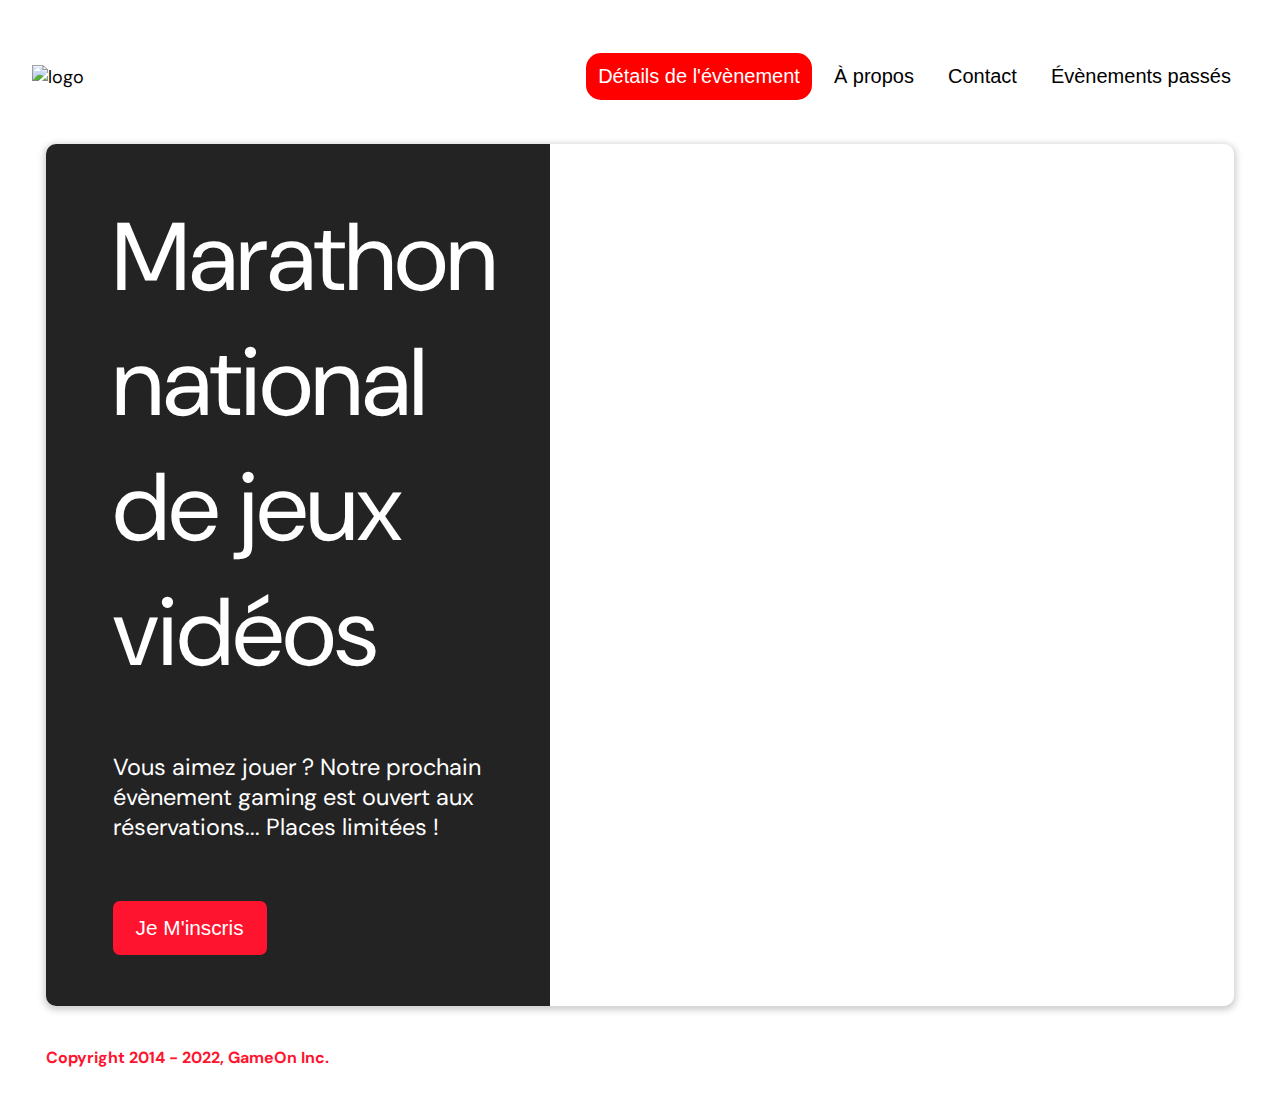
==== starterOnly/index.html @ b28486d5 "start fixing css" ====
<!DOCTYPE html>
<html lang="en">
  <head>
    <meta charset="utf-8" />
    <title>Reservation</title>
    <meta name="viewport" content="width=device-width,initial-scale=1" />
    <link rel="stylesheet" href="modal.css" />
    <link rel="stylesheet" href="https://cdnjs.cloudflare.com/ajax/libs/font-awesome/4.7.0/css/font-awesome.min.css">
    <link
      href="https://fonts.googleapis.com/css?family=DM+Sans"
      rel="stylesheet"
    />
  </head>
  <body>
    <div class="topnav" id="myTopnav">
      <div class="header-logo">
      <img alt="logo" src="Logo.png" width="auto" height="auto" />
    </div>
    <div class="main-navbar">
      
  
      <a href="#"class="active"><span>Détails de l'évènement</span></a>
      <a href="#"><span>À propos</span></a>
      <a href="#"><span>Contact</span></a>
      <a href="#"><span>Évènements passés</span></a>
      <a href="javascript:void(0);" class="icon" onclick="editNav()">
        <i class="fa fa-bars"></i>
      </a>
    </div>
    </div>
  </div>
    <main>
      <div class="hero-section">
        <div class="hero-content">
          <h1 class="hero-headline">
            Marathon national
            de jeux vidéos
          </h1>
          <p class="hero-text">
            Vous aimez jouer ? Notre prochain évènement gaming est ouvert
            aux réservations... Places limitées !
          </p>
          <button class="btn-signup modal-btn">
            je m'inscris
          </button>
        </div>
        <div class="hero-img">
          <img src="./bg_img.jpg" alt="img" />
        </div>
        <button class="btn-signup modal-btn">
          je m'inscris
        </button>
      </div>

      <div class="bground">
        <div class="content">
          <span id="closeModal" class="close"></span>
          <div class="modal-body">
            <form
              name="reserve"
              action="index.html"
              method="get"
              onsubmit="return validate();"
            >
              <div
                class="formData" >
                <label for="first">Prénom</label><br>
                <input
                  class="text-control"
                  type="text"
                  id="first"
                  name="first"
                  minlength="2"
                 
                  required
                />
              
                
              </div>
              <div
                class="formData">
                <label for="last">Nom</label><br>
                <input
                  class="text-control"
                  type="text"
                  id="last"
                  name="last"
                  required
                />
            
              </div>
              <div
                class="formData">
                <label for="email">E-mail</label><br>
                <input
                  class="text-control"
                  type="email"
                  id="email"
                  name="email"
                  required
                />
            
              </div>
              <div
                class="formData">
                <label for="birthdate">Date de naissance</label><br>
                <input
                  class="text-control"
                  type="date"
                  id="birthdate"
                  name="birthdate"
                />
              </div>
              <div
                class="formData">
                <label for="quantity">À combien de tournois GameOn avez-vous déjà participé ?</label><br>
                <input type="number" class="text-control" id="quantity" name="quantity" min="0" max="99">
              </div>
              <p class="text-label">A quel tournoi souhaitez-vous participer cette année ?</p>
              <div
                class="formData">
                <input
                  class="checkbox-input"
                  type="radio"
                  id="location1"
                  name="location"
                  value="New York"
                />
                <label class="checkbox-label" for="location1">
                  <span class="checkbox-icon"></span>
                  New York</label
                >
                <input
                  class="checkbox-input"
                  type="radio"
                  id="location2"
                  name="location"
                  value="San Francisco"
                />
                <label class="checkbox-label" for="location2">
                  <span class="checkbox-icon"></span>
                  San Francisco</label
                >
                <input
                  class="checkbox-input"
                  type="radio"
                  id="location3"
                  name="location"
                  value="Seattle"
                />
                <label class="checkbox-label" for="location3">
                  <span class="checkbox-icon"></span>
                  Seattle</label
                >
                <input
                  class="checkbox-input"
                  type="radio"
                  id="location4"
                  name="location"
                  value="Chicago"
                />
                <label class="checkbox-label" for="location4">
                  <span class="checkbox-icon"></span>
                  Chicago</label
                >
                <input
                  class="checkbox-input"
                  type="radio"
                  id="location5"
                  name="location"
                  value="Boston"
                />
                <label class="checkbox-label" for="location5">
                  <span class="checkbox-icon"></span>
                  Boston</label
                >
                <input
                  class="checkbox-input"
                  type="radio"
                  id="location6"
                  name="location"
                  value="Portland"
                />
                <label class="checkbox-label" for="location6">
                  <span class="checkbox-icon"></span>
                  Portland</label
                >
              </div>

              <div
                class="formData">
                <input
                  class="checkbox-input"
                  type="checkbox"
                  id="checkbox1"
                  name="cu"
                  checked
                  required
                />
                <label class="checkbox2-label" for="checkbox1" required>
                  <span class="checkbox-icon"></span>
                  J'ai lu et accepté les conditions d'utilisation.
                </label>
                <br>
                <input class="checkbox-input" type="checkbox" id="checkbox2" />
                
                <label class="checkbox2-label" for="checkbox2">
                  <span class="checkbox-icon"></span>
                  Je Je souhaite être prévenu des prochains évènements.
                </label>

                <br>
              </div>
              <input
                class="btn-submit"
                type="submit"
                class="button"
                value="C'est parti"
              />
            </form>
          </div>
        </div>
      </div>
    </main>
    <footer>
      <p class="copyrights">
        Copyright 2014 - 2022, GameOn Inc.
      </p>
    </footer>
    <script src="modal.js"></script>
  </body>
</html>
---- starterOnly/modal.css ----
:root {
  --font-default: "DM Sans", Arial, Helvetica, sans-serif;
  --font-slab: var(--font-default);
  --modal-duration: 0.8s;
}
* {
  box-sizing: border-box;
  margin: 0;
  padding: 0;
}
/* Landing Page */

body {
  margin: 0;
  display: flex;
  flex-direction: column;
  background-image: url("background.png");
  font-family: var(--font-default);
  font-size: 18px;
  max-width: 1300px;
  margin: 0 auto;
}

p {
  margin-bottom: 0;
  padding: 0.5vw;
}

img {
  padding-right: 1rem;
}

.topnav {
  overflow: hidden;
  margin: 2rem;
  margin-top: 3rem;
  display: flex;
  justify-content: space-between;
  align-items: center;
}
.header-logo {
    float: left;
}
.main-navbar {
    float: right;
}
.topnav a {
  float: left;
  display: block;
  color: #000000;
  text-align: center;
  padding: 12px 12px;
  margin: 5px;
  text-decoration: none;
  font-size: 20px;
  font-family: Roboto, sans-serif;
}

.topnav a:hover {
  background-color: #ff0000;
  color: #ffffff;
  border-radius: 15px;
}

.topnav a.active {
  background-color: #ff0000;
  color: #ffffff;
  border-radius: 15px;
}

.topnav .icon {
  display: none;
}

@media screen and (max-width: 768px) {
  .topnav a {display: none;}
  .topnav a.icon {
    float: right;
    display: block;
    color:#ff0000;
    font-size: 30px;
  }
}

@media screen and (max-width: 768px) {
  .topnav.responsive {position: relative;}
  .topnav.responsive .icon {
    position: absolute;
    right: 0;
    top: 0;
  }
  .topnav.responsive a {
    float: none;
    display: block;
    text-align: left;
  }
}



 @media screen and (max-width: 540px) {
  .topnav a {display: none;}
  .topnav a.icon {
    float: right;
    display: block;
    /* margin-top: -15px; */
  }
} 

main {
  font-size: 130%;
  font-weight: bolder;
  color: black;
  padding-top: 0.5vw;
  padding-left: 2vw;
  padding-right: 2vw;
  margin: 1px 20px 15px;
  border-radius: 2rem;
  text-align: justify;


}

.modal-btn {
  font-size: 145%;
  background: #fe142f;
  display: flex;
  margin: auto;
  padding: 2em;
  color: #fff;
  padding: 0.75rem 2.5rem;
  border-radius: 1rem;
  cursor: pointer;
}

.modal-btn:hover {
  background: #3876ac;
}

.footer {
  margin: 20px;
  padding: 10px;
  font-family: var(--font-slab);
}

/* Modal form */

.button {
  background: #fe142f;
  margin-top: 0.5em;
  padding: 1em;
  color: #fff;
  border-radius: 15px;
  cursor: pointer;
  font-size: 16px;
}

.button:hover {
  background: #3876ac;
}

.smFont {
  font-size: 16px;
}

.bground {
  display: none;
  position: fixed;
  z-index: 1;
  left: 0;
  top: 0;
  height: 100%;
  width: 100%;
  overflow: auto;
  background-color: rgba(26, 39, 156, 0.4);
}

.content {
  margin: 5% auto;
  width: 100%;
  max-width: 500px;
  animation-name: modalopen;
  animation-duration: var(--modal-duration);
  background: #232323;
  border-radius: 10px;
  overflow: hidden;
  position: relative;
  color: #fff;
  padding-top: 10px;
}

.modal-body {
  padding: 15px 8%;
  margin: 15px auto;
}

label {
  font-family: var(--font-default);
  font-size: 17px;
  font-weight: normal;
  display: inline-block;
  margin-bottom: 11px;
}
input {
  padding: 8px;
  border: 0.8px solid #ccc;
  outline: none;
}
.text-control {
  margin: 0;
  padding: 8px;
  width: 100%;
  border-radius: 8px;
  font-size: 20px;
  height: 48px;
}
.formData[data-error]::after {
  content: attr(data-error);
  font-size: 0.4em;
  color: #e54858;
  display: block;
  margin-top: 7px;
  margin-bottom: 7px;
  text-align: right;
  line-height: 0.3;
  opacity: 0;
  transition: 0.3s;
}
.formData[data-error-visible="true"]::after {
  opacity: 1;
}
.formData[data-error-visible="true"] .text-control {
  border: 2px solid #e54858;
}

input[data-error]::after {
    content: attr(data-error);
    font-size: 0.4em;
    color: red;
}
.checkbox-label,
.checkbox2-label {
  position: relative;
  margin-left: 36px;
  font-size: 12px;
  font-weight: normal;
}
.checkbox-label .checkbox-icon,
.checkbox2-label .checkbox-icon {
  display: block;
  width: 20px;
  height: 20px;
  border: 2px solid #279e7a;
  border-radius: 50%;
  text-indent: 29px;
  white-space: nowrap;
  position: absolute;
  left: -30px;
  top: -1px;
  transition: 0.3s;
}
.checkbox-label .checkbox-icon::after,
.checkbox2-label .checkbox-icon::after {
  content: "";
  width: 13px;
  height: 13px;
  background-color: #279e7a;
  border-radius: 50%;
  text-indent: 29px;
  white-space: nowrap;
  position: absolute;
  left: 50%;
  top: 50%;
  transform: translate(-50%, -50%);
  transition: 0.3s;
  opacity: 0;
}
.checkbox-input {
  display: none;
}
.checkbox-input:checked + .checkbox-label .checkbox-icon::after,
.checkbox-input:checked + .checkbox2-label .checkbox-icon::after {
  opacity: 1;
}
.checkbox-input:checked + .checkbox2-label .checkbox-icon {
  background: #279e7a;
}
.checkbox2-label .checkbox-icon {
  border-radius: 4px;
  border: 0;
  background: #c4c4c4;
}
.checkbox2-label .checkbox-icon::after {
  width: 7px;
  height: 4px;
  border-radius: 2px;
  background: transparent;
  border: 2px solid transparent;
  border-bottom-color: #fff;
  border-left-color: #fff;
  transform: rotate(-55deg);
  left: 21%;
  top: 19%;
}
.close {
  position: absolute;
  right: 15px;
  top: 15px;
  width: 32px;
  height: 32px;
  opacity: 1;
  cursor: pointer;
  transform: scale(0.7);
}
.close:before,
.close:after {
  position: absolute;
  left: 15px;
  content: " ";
  height: 33px;
  width: 3px;
  background-color: #fff;
}
.close:before {
  transform: rotate(45deg);
}
.close:after {
  transform: rotate(-45deg);
}
.btn-submit,
.btn-signup {
  background: #fe142f;
  display: block;
  margin: 0 auto;
  border-radius: 7px;
  font-size: 1rem;
  padding: 12px 82px;
  color: #fff;
  cursor: pointer;
  border: 0;
}
/* custom select styles */
.custom-select {
  position: relative;
  font-family: Arial;
  font-size: 1.1rem;
  font-weight: normal;
}

.custom-select select {
  display: none;
}
.select-selected {
  background-color: #fff;
}

/* Style the arrow inside the select element: */
.select-selected:after {
  position: absolute;
  content: "";
  top: 10px;
  right: 13px;
  width: 11px;
  height: 11px;
  border: 3px solid transparent;
  border-bottom-color: #f00;
  border-left-color: #f00;
  transform: rotate(-48deg);
  border-radius: 5px 0 5px 0;
}

/* Point the arrow upwards when the select box is open (active): */
.select-selected.select-arrow-active:after {
  transform: rotate(135deg);
  top: 13px;
}

.select-items div,
.select-selected {
  color: #000;
  padding: 11px 16px;
  border: 1px solid transparent;
  border-color: transparent transparent rgba(0, 0, 0, 0.1) transparent;
  cursor: pointer;
  border-radius: 8px;
  height: 48px;
}

/* Style items (options): */
.select-items {
  position: absolute;
  background-color: #fff;
  top: 89%;
  left: 0;
  right: 0;
  z-index: 99;
}

/* Hide the items when the select box is closed: */
.select-hide {
  display: none;
}

.select-items div:hover,
.same-as-selected {
  background-color: rgba(0, 0, 0, 0.1);
}
/* custom select end */
.text-label {
  font-weight: normal;
  font-size: 16px;
}
.hero-section {
  min-height: 93vh;
  border-radius: 10px;
  display: grid;
  grid-template-columns: repeat(12, 1fr);
  overflow: hidden;
  box-shadow: 0 2px 7px 2px rgba(0, 0, 0, 0.2);
  margin-bottom: 10px;
}
.hero-content {
  padding: 51px 67px;
  grid-column: span 4;
  background: #232323;
  color: #fff;
  position: relative;
  text-align: left;
  min-width: 424px;
}
.hero-content::after {
  content: "";
  width: 100%;
  height: 100%;
  background: #232323;
  position: absolute;
  right: -80px;
  top: 0;
}
.hero-content > * {
  position: relative;
  z-index: 1;
}
.hero-headline {
  font-size: 6rem;
  font-weight: normal;
  width: 100%;
}
.hero-text {
  width: 146%;
  font-weight: normal;
  margin-top: 57px;
  padding: 0;
}
.btn-signup {
  outline: none;
  text-transform: capitalize;
  font-size: 1.3rem;
  padding: 15px 23px;
  margin: 0;
  margin-top: 59px;
}
.hero-img {
  grid-column: span 8;
}
.hero-img img {
  width: 100%;
  height: 100%;
  display: block;
  padding: 0;
  object-fit: cover;
}
.copyrights {
  color: #fe142f;
  padding: 0;
  font-size: 1rem;
  margin: 16px 0 30px;
  font-weight: bolder;
}
.hero-section > .btn-signup {
  display: none;
}
footer {
  padding-left: 2vw;
  padding-right: 2vw;
  margin: 0 20px;
}
@media screen and (max-width: 800px) {
  .hero-section {
    display: block;
    box-shadow: unset;
  }
  .hero-content {
    background: #fff;
    color: #000;
    padding: 20px;
  }
  .hero-content::after {
    content: unset;
  }
  .hero-content .btn-signup {
    display: none;
  }
  .hero-headline {
    font-size: 3rem;
    white-space: normal;
  }
  .hero-text {
    width: unset;
    font-size: 1.5rem;
  }
  .hero-img img {
    border-radius: 10px;
    margin-top: 40px;
  }
  .hero-section > .btn-signup {
    display: block;
    margin: 32px auto 10px;
    padding: 12px 35px;
  }
  .copyrights {
    text-align: center;
  }
}

@keyframes modalopen {
  from {
    opacity: 0;
    transform: translateY(-150px);
  }
  to {
    opacity: 1;
  }
}
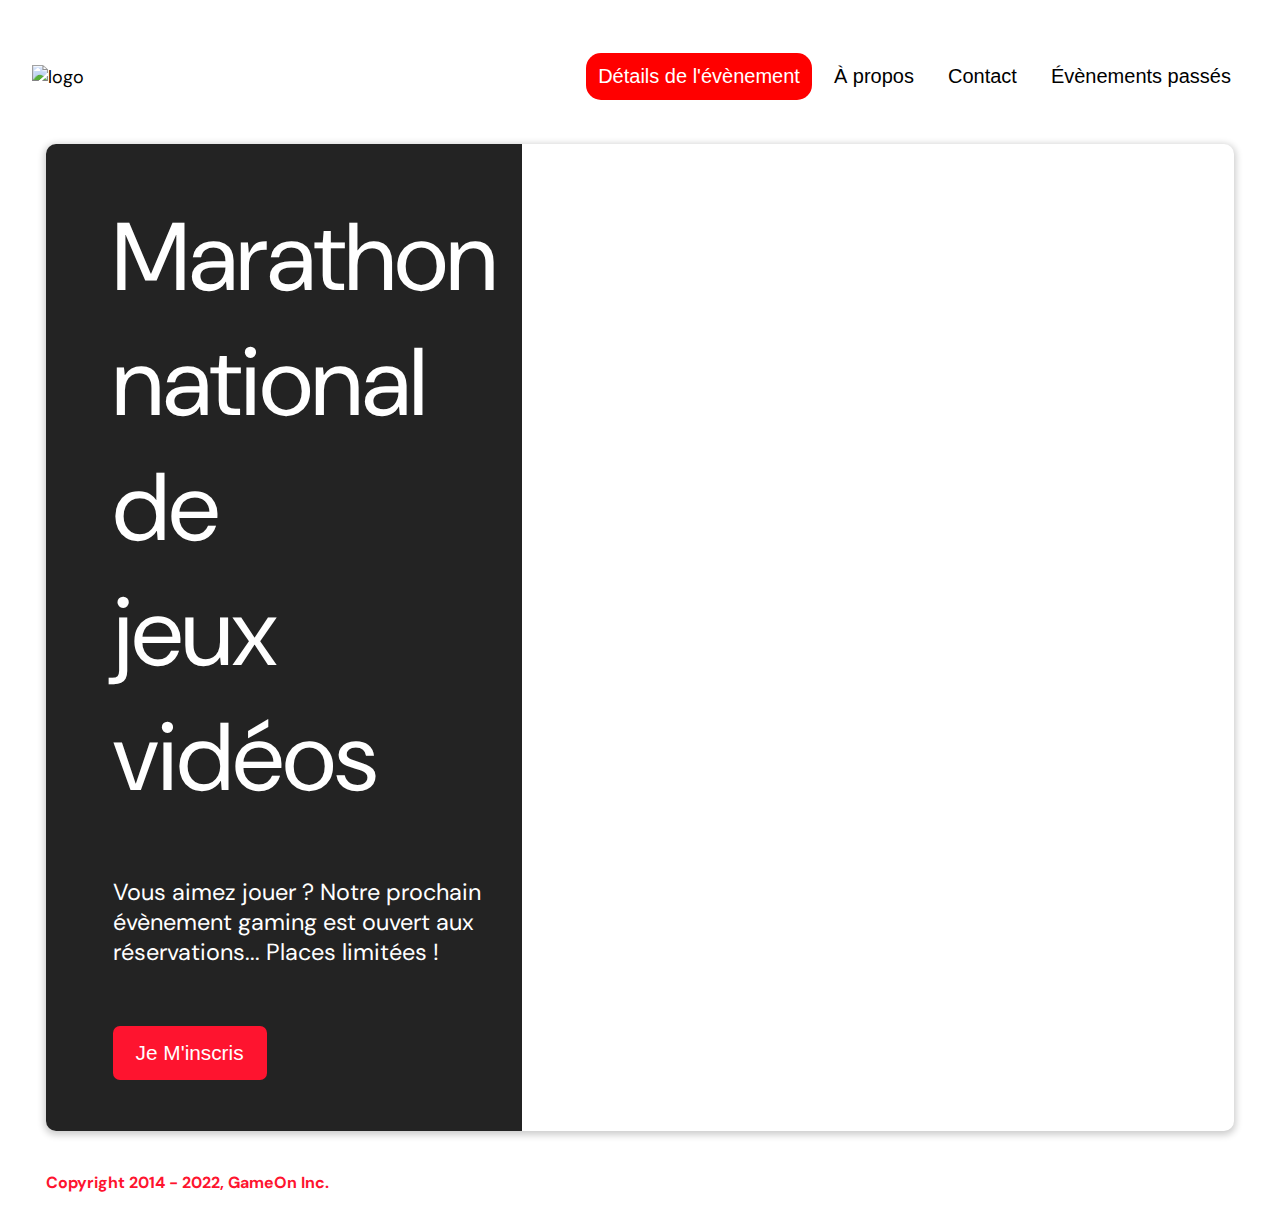
==== commit 672c6d2a: "add confirmation modal and error messages" ====
--- a/starterOnly/index.html
+++ b/starterOnly/index.html
@@ -18,14 +18,14 @@
     </div>
     <div class="main-navbar">
       
-  
+      <a href="javascript:void(0);" class="icon" onclick="editNav()">
+        <i class="fa fa-bars"></i>
+      </a>
       <a href="#"class="active"><span>Détails de l'évènement</span></a>
       <a href="#"><span>À propos</span></a>
       <a href="#"><span>Contact</span></a>
       <a href="#"><span>Évènements passés</span></a>
-      <a href="javascript:void(0);" class="icon" onclick="editNav()">
-        <i class="fa fa-bars"></i>
-      </a>
+      
     </div>
     </div>
   </div>
@@ -58,19 +58,19 @@
           <div class="modal-body">
             <form
               name="reserve"
-              action="index.html"
-              method="get"
-              onsubmit="return validate();"
+              action="#"
+              id="form"
             >
               <div
-                class="formData" >
+                class="formData" id="divFirst" data-error-visible="false" data-error="Veuillez entrer 2 caractères ou plus pour le champ du prénom."  >
                 <label for="first">Prénom</label><br>
                 <input
-                  class="text-control"
+                  class="text-control "
                   type="text"
                   id="first"
                   name="first"
                   minlength="2"
+                  
                  
                   required
                 />
@@ -78,7 +78,7 @@
                 
               </div>
               <div
-                class="formData">
+                class="formData" id="divLast" data-error-visible="false" data-error="Veuillez entrer 2 caractères ou plus pour le champ du prénom.">
                 <label for="last">Nom</label><br>
                 <input
                   class="text-control"
@@ -90,7 +90,7 @@
             
               </div>
               <div
-                class="formData">
+                class="formData" id="divMail" data-error-visible="false" data-error="Veuillez entrer un e-mail valide.">
                 <label for="email">E-mail</label><br>
                 <input
                   class="text-control"
@@ -102,7 +102,7 @@
             
               </div>
               <div
-                class="formData">
+                class="formData" id="divBirth" data-error-visible="false" data-error="Vous devez entrer votre date de naissance.">
                 <label for="birthdate">Date de naissance</label><br>
                 <input
                   class="text-control"
@@ -112,13 +112,13 @@
                 />
               </div>
               <div
-                class="formData">
+                class="formData" id="divQuantity" data-error-visible="false" data-error="Merci de compléter ce champ.">
                 <label for="quantity">À combien de tournois GameOn avez-vous déjà participé ?</label><br>
                 <input type="number" class="text-control" id="quantity" name="quantity" min="0" max="99">
               </div>
               <p class="text-label">A quel tournoi souhaitez-vous participer cette année ?</p>
               <div
-                class="formData">
+                class="formData" id="divLocation" data-error-visible="false" data-error="Vous devez sélectionner une ville.">
                 <input
                   class="checkbox-input"
                   type="radio"
@@ -188,7 +188,7 @@
               </div>
 
               <div
-                class="formData">
+                class="formData" id="divCu" data-error-visible="false" data-error="Vous devez accepter les conditions d'utilisations.">
                 <input
                   class="checkbox-input"
                   type="checkbox"
@@ -211,13 +211,18 @@
 
                 <br>
               </div>
-              <input
+              <button
                 class="btn-submit"
                 type="submit"
                 class="button"
-                value="C'est parti"
-              />
+                
+              >C'est parti </button>
             </form>
+            <div id="confirmation" style="display:none">
+              <h3>Merci pour votre inscription</h3>
+              <button class="btn-submit" onclick="closeModal(); refreshModals()">Fermer</button>
+            </div>
+
           </div>
         </div>
       </div>
--- a/starterOnly/modal.css
+++ b/starterOnly/modal.css
@@ -41,6 +41,8 @@
 .header-logo {
     float: left;
 }
+
+
 .main-navbar {
     float: right;
 }
@@ -80,19 +82,37 @@
     color:#ff0000;
     font-size: 30px;
   }
+
+ 
+  .header-logo img {
+    margin-top: 5px;
+    padding-top: 12px;
+  }
+  .topnav {
+    align-items: flex-start;
+    margin-top: 5px;
+    position: sticky;
+  }
+ 
+
+  .main-navbar {
+    float: right;
+    display: flex;
+    flex-direction: column;
+    align-items: flex-end;
+}
+
+  .topnav a.icon:hover {
+    color:white;
+  }
 }
 
 @media screen and (max-width: 768px) {
-  .topnav.responsive {position: relative;}
-  .topnav.responsive .icon {
-    position: absolute;
-    right: 0;
-    top: 0;
-  }
+
   .topnav.responsive a {
     float: none;
     display: block;
-    text-align: left;
+    text-align: right;
   }
 }
 
@@ -104,6 +124,10 @@
     float: right;
     display: block;
     /* margin-top: -15px; */
+  }
+
+  .header-logo img {
+    width: 150px;
   }
 } 
 
@@ -216,12 +240,11 @@
 }
 .formData[data-error]::after {
   content: attr(data-error);
-  font-size: 0.4em;
+  font-size: 16px;
   color: #e54858;
   display: block;
   margin-top: 7px;
   margin-bottom: 7px;
-  text-align: right;
   line-height: 0.3;
   opacity: 0;
   transition: 0.3s;
@@ -339,6 +362,24 @@
   cursor: pointer;
   border: 0;
 }
+
+/* Modal Confirmation */
+#confirmation {
+  height: 50vw;
+  flex-direction: column;
+  align-items: center;
+  justify-content: center;
+}
+
+#confirmation h3 {
+  margin: 10%;
+  text-align: center;
+}
+
+#confirmation button {
+  bottom: 40px;
+  position: absolute;
+}
 /* custom select styles */
 .custom-select {
   position: relative;
@@ -426,7 +467,7 @@
   color: #fff;
   position: relative;
   text-align: left;
-  min-width: 424px;
+
 }
 .hero-content::after {
   content: "";
